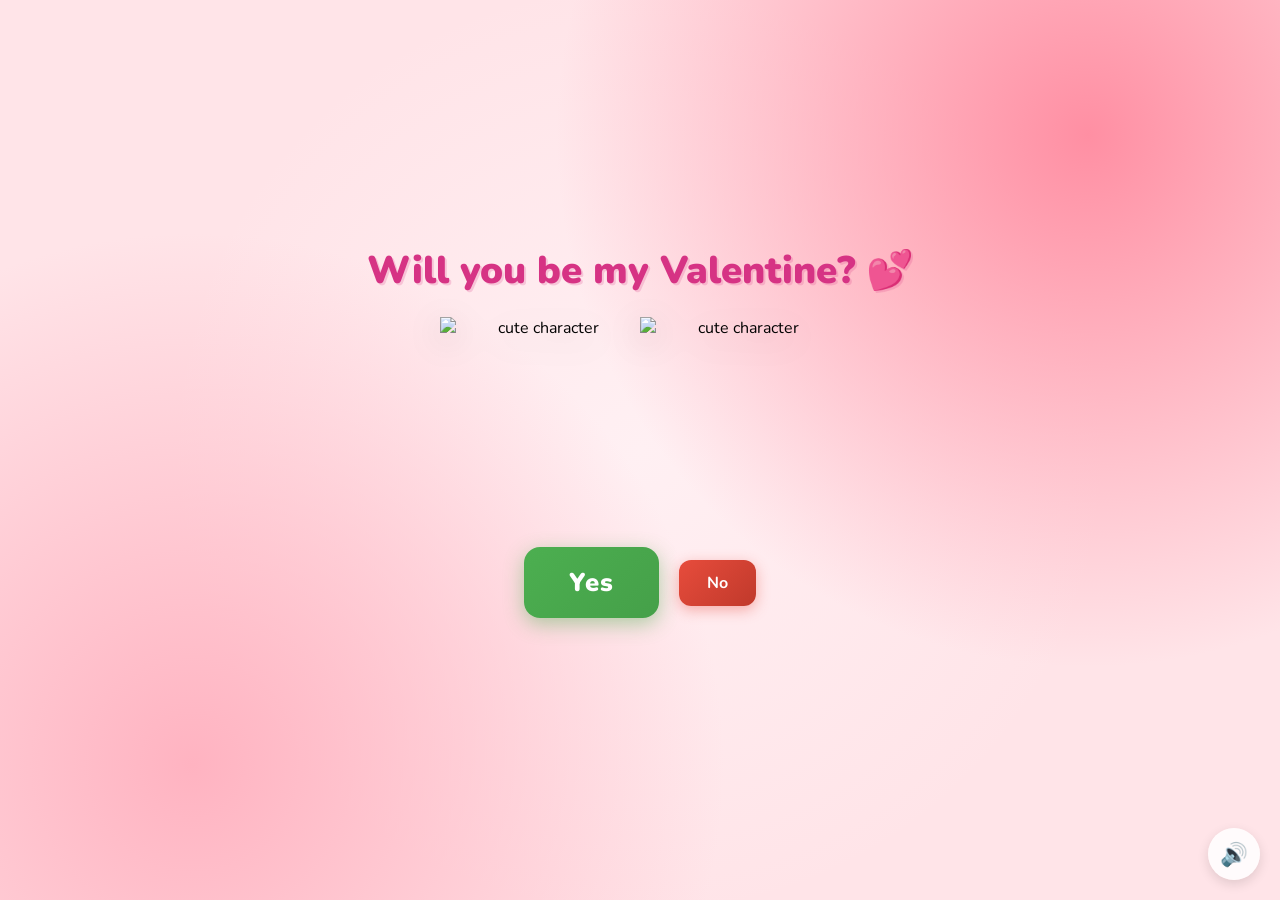
==== index.html @ 813a624a "Add files via upload" ====
<!DOCTYPE html>
<html lang="en">
<head>
    <meta charset="UTF-8">
    <meta name="viewport" content="width=device-width, initial-scale=1.0">
    <title>Will you be my Valentine? 💕</title>
    <link rel="preconnect" href="https://fonts.googleapis.com">
    <link href="https://fonts.googleapis.com/css2?family=Nunito:wght@400;700;800;900&display=swap" rel="stylesheet">
    <link rel="stylesheet" href="style.css">
</head>
<body>
    <div class="hearts-bg"></div>

    <div class="container">
        <h1>Will you be my Valentine? 💕</h1>

        <div class="gif-container">
            <img id="cat-gif" src="https://media.tenor.com/EBV7OT7ACfwAAAAj/u-u-qua-qua-u-quaa.gif" alt="cute character">
            <img id="cat-gif" src="https://media.gifdb.com/bubu-dudu-running-osqv1g4ez66kw89i.gif" alt="cute character">
            
        </div>

        <div class="buttons">
            <button id="yes-btn" onclick="handleYesClick()">Yes</button>
            <button id="no-btn" onclick="handleNoClick()">No</button>
        </div>
        <div id="tease-toast"></div>
    </div>

    <audio id="bg-music" loop autoplay muted>
        <source src="music/beabadoobee - Glue Song (Lyrics).mp3" type="audio/mpeg">
    </audio>

    <button id="music-toggle" onclick="toggleMusic()" title="Toggle music">🔊</button>

    <script src="script.js"></script>
</body>
</html>
---- style.css ----
* {
    margin: 0;
    padding: 0;
    box-sizing: border-box;
}

body {
    background-color: #FFE4E8;
    font-family: 'Nunito', sans-serif;
    min-height: 100vh;
    display: flex;
    justify-content: center;
    align-items: center;
    overflow: hidden;
    background-image:
        radial-gradient(circle at 15% 85%, #ffb3c1 0%, transparent 40%),
        radial-gradient(circle at 85% 15%, #ff8fa3 0%, transparent 40%),
        radial-gradient(circle at 50% 50%, #fff0f3 0%, transparent 60%);
}

/* Floating hearts background */
.hearts-bg {
    position: fixed;
    top: 0; left: 0; right: 0; bottom: 0;
    pointer-events: none;
    z-index: 0;
    overflow: hidden;
}

.hearts-bg::before,
.hearts-bg::after {
    content: '💕 💗 💖 💝 💓';
    position: absolute;
    font-size: 1.5rem;
    opacity: 0.15;
    animation: floatHearts 12s linear infinite;
    white-space: nowrap;
    top: 100%;
    left: 10%;
}

.hearts-bg::after {
    animation-delay: 6s;
    left: 60%;
    content: '💗 💕 💓 💖 💝';
}

@keyframes floatHearts {
    from { transform: translateY(0); opacity: 0.15; }
    to { transform: translateY(-110vh); opacity: 0; }
}

.container {
    position: relative;
    z-index: 1;
    text-align: center;
    padding: 40px 20px;
}

h1 {
    font-size: 2.4rem;
    color: #d63384;
    font-weight: 900;
    margin-bottom: 20px;
    text-shadow: 2px 2px 0px rgba(214, 51, 132, 0.2);
    animation: wiggle 2s ease-in-out infinite;
}

@keyframes wiggle {
    0%, 100% { transform: rotate(-1deg); }
    50% { transform: rotate(1deg); }
}

.gif-container {
    margin: 20px auto;
    display: flex;
    justify-content: center;
}

#cat-gif {
    width: 200px;
    height: 200px;
    object-fit: contain;
    filter: drop-shadow(0 8px 16px rgba(0,0,0,0.15));
    transition: opacity 0.3s ease;
}

.buttons {
    display: flex;
    gap: 20px;
    justify-content: center;
    align-items: center;
    margin-top: 30px;
    flex-wrap: wrap;
}

#yes-btn {
    background: linear-gradient(135deg, #4CAF50, #45a049);
    color: white;
    border: none;
    border-radius: 16px;
    font-size: 1.6rem;
    font-weight: 900;
    font-family: 'Nunito', sans-serif;
    padding: 18px 45px;
    cursor: pointer;
    transition: transform 0.15s, box-shadow 0.15s;
    box-shadow: 0 6px 20px rgba(76, 175, 80, 0.45);
    letter-spacing: 1px;
}

#yes-btn:hover {
    transform: scale(1.06) translateY(-2px);
    box-shadow: 0 10px 28px rgba(76, 175, 80, 0.55);
}

#yes-btn:active {
    transform: scale(0.98);
}

#no-btn {
    background: linear-gradient(135deg, #e74c3c, #c0392b);
    color: white;
    border: none;
    border-radius: 12px;
    font-size: 1rem;
    font-weight: 700;
    font-family: 'Nunito', sans-serif;
    padding: 12px 28px;
    cursor: pointer;
    transition: background 0.2s, left 0.25s ease, top 0.25s ease;
    box-shadow: 0 4px 14px rgba(231, 76, 60, 0.4);
}

#no-btn:hover {
    background: linear-gradient(135deg, #c0392b, #a93226);
}


#tease-toast {
    margin-top: 14px;
    font-size: 1rem;
    color: #d63384;
    font-weight: 700;
    font-style: italic;
    opacity: 0;
    transform: translateY(6px);
    transition: opacity 0.3s ease, transform 0.3s ease;
    min-height: 1.5rem;
}

#tease-toast.show {
    opacity: 1;
    transform: translateY(0);
}

/* Music toggle button */
#music-toggle {
    position: fixed;
    bottom: 20px;
    right: 20px;
    background: rgba(255, 255, 255, 0.85);
    border: none;
    border-radius: 50%;
    width: 52px;
    height: 52px;
    font-size: 1.4rem;
    cursor: pointer;
    backdrop-filter: blur(10px);
    box-shadow: 0 4px 12px rgba(0, 0, 0, 0.12);
    transition: transform 0.2s;
    z-index: 100;
}

#music-toggle:hover {
    transform: scale(1.1);
}

/* Yes page specific */
.yes-container h1.yes-title {
    font-size: 2.8rem;
    animation: bounceTitle 0.6s ease infinite alternate;
}

@keyframes bounceTitle {
    from { transform: translateY(0) rotate(-1deg); }
    to { transform: translateY(-12px) rotate(1deg); }
}

.yes-message {
    font-size: 1.4rem;
    color: #e91e8c;
    font-weight: 700;
    margin-top: 24px;
    animation: fadeIn 1s ease 0.5s both;
}

@keyframes fadeIn {
    from { opacity: 0; transform: translateY(10px); }
    to { opacity: 1; transform: translateY(0); }
}

.yes-container #cat-gif {
    width: 260px;
    height: 260px;
}
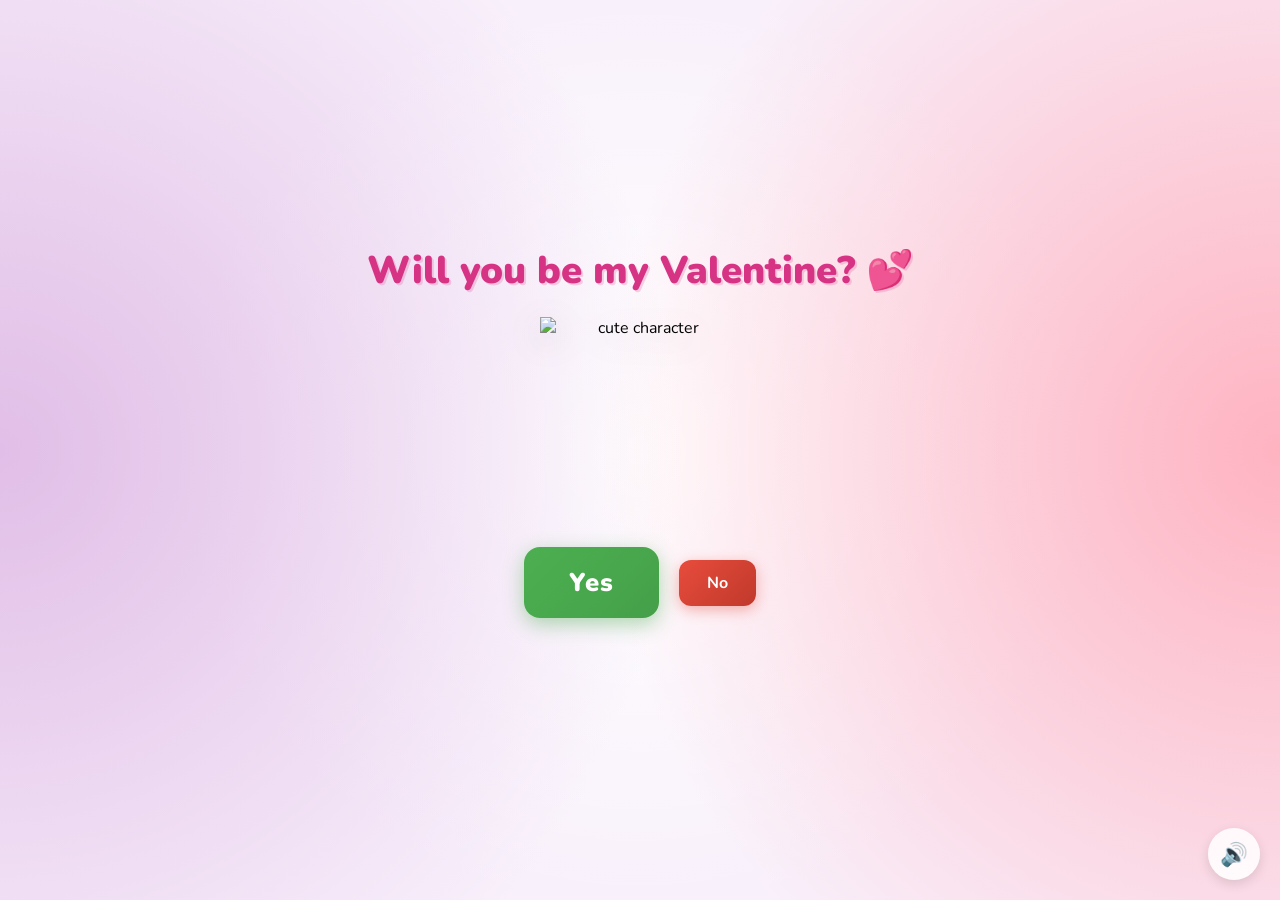
==== commit d935f70c: "Add files via upload" ====
--- a/index.html
+++ b/index.html
@@ -15,8 +15,8 @@
         <h1>Will you be my Valentine? 💕</h1>
 
         <div class="gif-container">
-            <img id="cat-gif" src="https://media.tenor.com/EBV7OT7ACfwAAAAj/u-u-qua-qua-u-quaa.gif" alt="cute character">
-            <img id="cat-gif" src="https://media.gifdb.com/bubu-dudu-running-osqv1g4ez66kw89i.gif" alt="cute character">
+            <!-- <img id="cat-gif" src="https://media.tenor.com/EBV7OT7ACfwAAAAj/u-u-qua-qua-u-quaa.gif" alt="cute character"> -->
+            <img id="cat-gif" src="https://media.tenor.com/K0Op-0SpsvkAAAAi/dudu-cute.gif" alt="cute character">
             
         </div>
 
--- a/style.css
+++ b/style.css
@@ -4,8 +4,8 @@
     box-sizing: border-box;
 }
 
-body {
-    background-color: #FFE4E8;
+/* body {
+    background-color: #E3F2FD;
     font-family: 'Nunito', sans-serif;
     min-height: 100vh;
     display: flex;
@@ -16,6 +16,22 @@
         radial-gradient(circle at 15% 85%, #ffb3c1 0%, transparent 40%),
         radial-gradient(circle at 85% 15%, #ff8fa3 0%, transparent 40%),
         radial-gradient(circle at 50% 50%, #fff0f3 0%, transparent 60%);
+} */
+body {
+    background-color: #F8F0FB; /* Very light neutral base */
+    font-family: 'Nunito', sans-serif;
+    min-height: 100vh;
+    display: flex;
+    justify-content: center;
+    align-items: center;
+    overflow: hidden;
+    background-image:
+        /* Left Side: Lavender */
+        radial-gradient(circle at 0% 50%, #E1BEE7 0%, transparent 50%),
+        /* Right Side: Pink */
+        radial-gradient(circle at 100% 50%, #FFB3C1 0%, transparent 50%),
+        /* Center: Soft white glow to blend them */
+        radial-gradient(circle at 50% 50%, #FFFFFF 0%, transparent 60%);
 }
 
 /* Floating hearts background */
